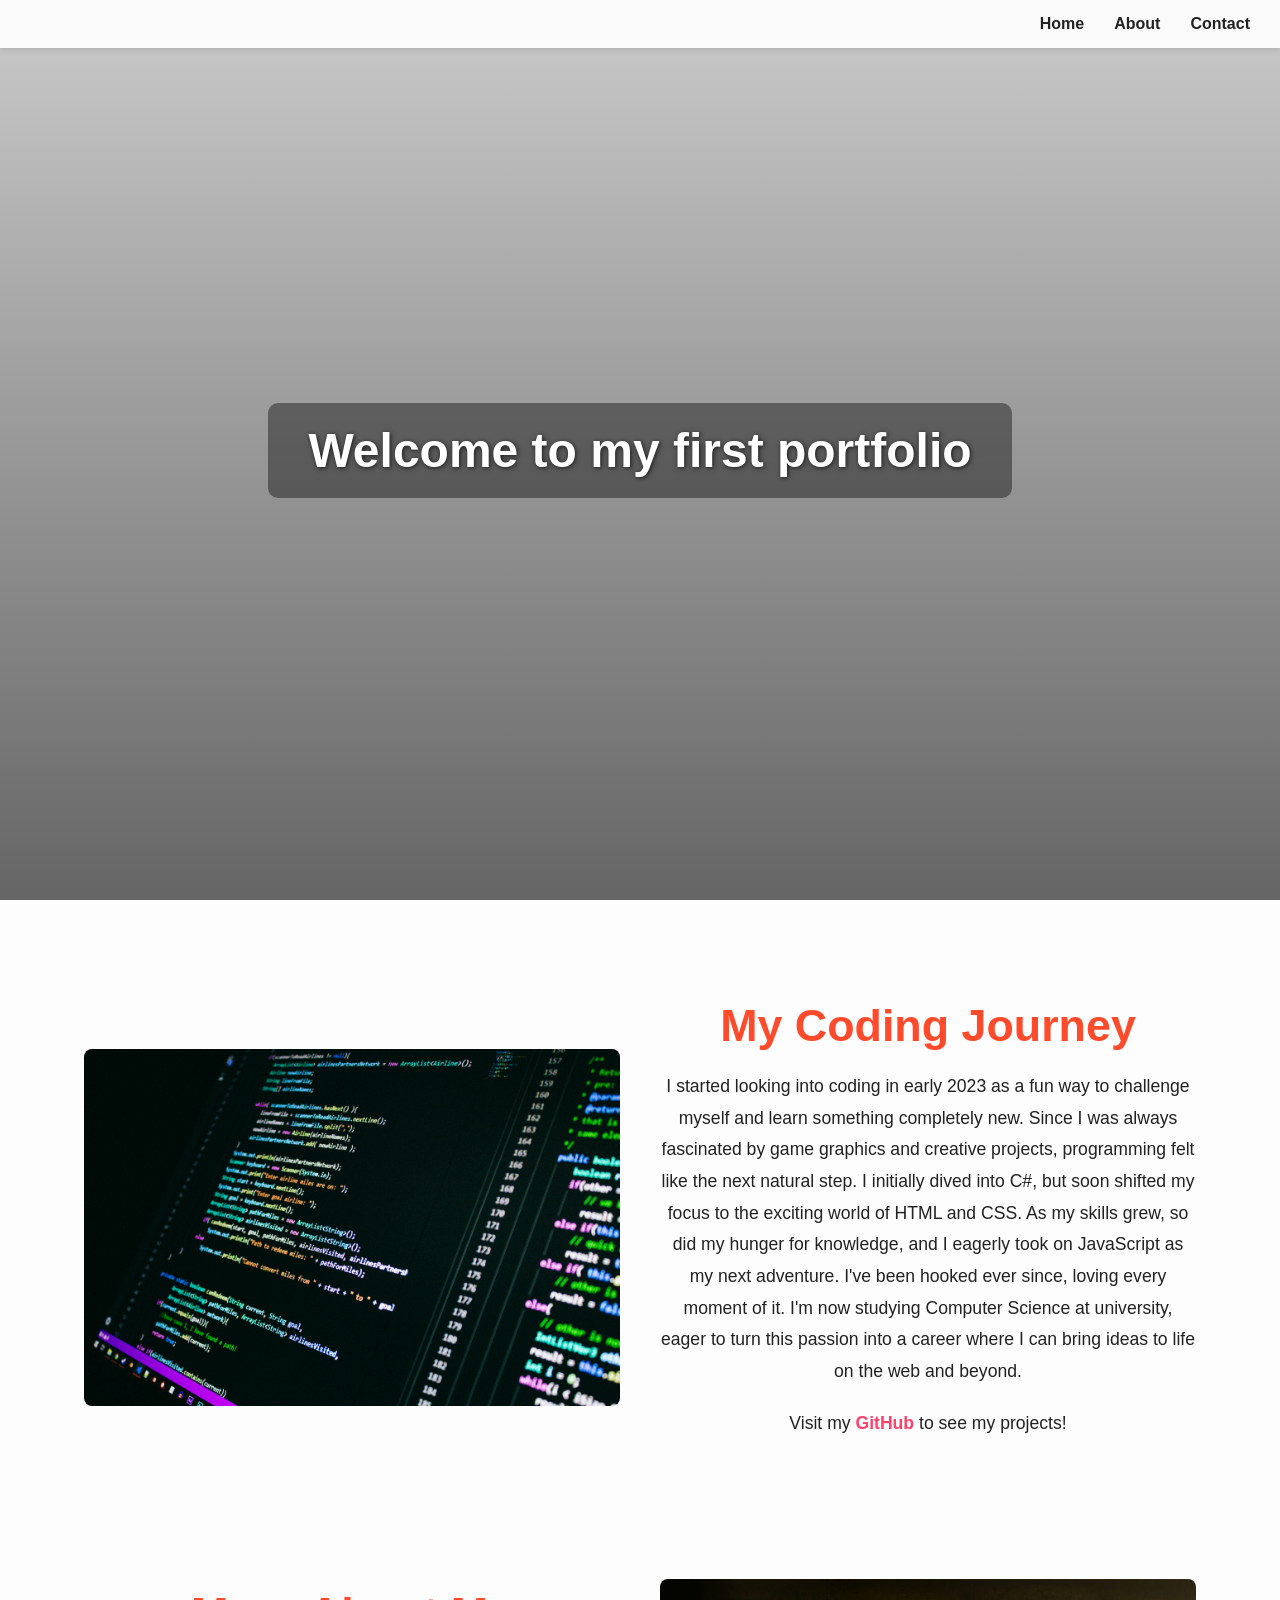
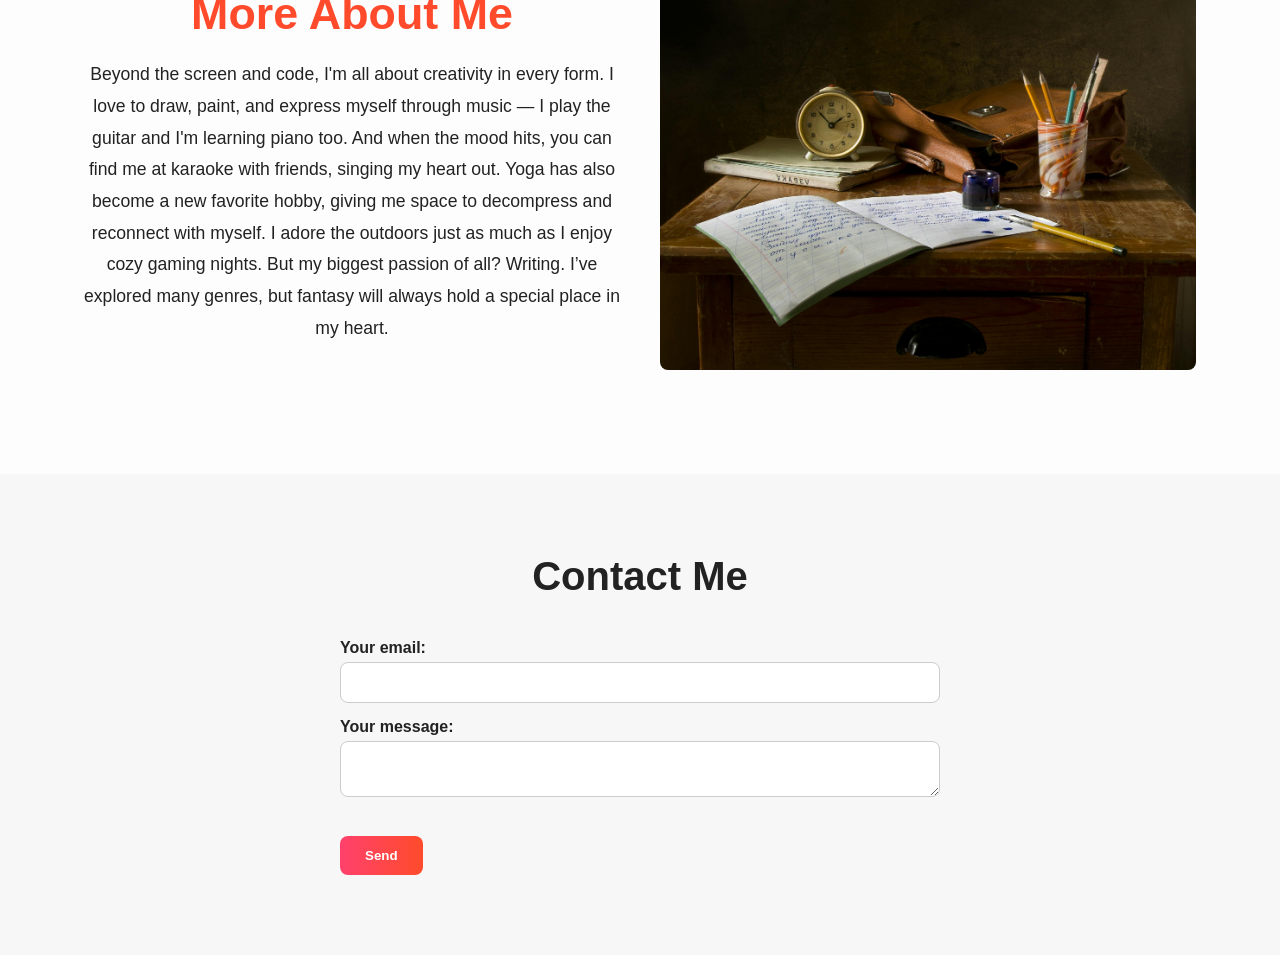
==== Portfolio/index.html @ 624e53d0 "Final update to the repository." ====
<!DOCTYPE html>
<html lang="en">
<head>
  <meta charset="UTF-8" />
  <title>My Portfolio</title>
  <link rel="stylesheet" href="styles.css" />
</head>
<body>

  <!-- NAV BAR -->
  <nav>
    <ul>
      <li><a href="#home">Home</a></li>
      <li><a href="#about">About</a></li>
      <li><a href="#contact">Contact</a></li>
    </ul>
  </nav>

  <!-- HERO VIDEO BANNER -->
  <section id="home" class="hero">
    <video autoplay muted loop id="bg-video">
      <source src="Animation/typing.mp4" type="video/mp4">
      Your browser does not support HTML5 video.
    </video>
    <div class="overlay"></div>
    <div class="hero-content">
      <h1>Welcome to my first portfolio</h1>
    </div>
  </section>

  <!-- ABOUT CODING SECTION -->
  <section id="about" class="two-column">
    <div class="photo">
      <img src="Img/coding.jpg" alt="Coding Photo" />
    </div>
    <div class="text-centered">
      <h2>My Coding Journey</h2>
      <p>
        I started looking into coding in early 2023 as a fun way to challenge myself and learn something completely new.
        Since I was always fascinated by game graphics and creative projects, programming felt like the next natural step.
        I initially dived into C#, but soon shifted my focus to the exciting world of HTML and CSS.
        As my skills grew, so did my hunger for knowledge, and I eagerly took on JavaScript as my next adventure.
        I've been hooked ever since, loving every moment of it.
        I'm now studying Computer Science at university, eager to turn this passion into a career where I can bring ideas to life on the web and beyond.
      </p>
      <p>
        Visit my <a href="https://github.com/yourusername" target="_blank">GitHub</a> to see my projects!
      </p>
    </div>
  </section>

  <!-- ABOUT HOBBIES SECTION -->
  <section class="two-column reverse">
    <div class="photo">
      <img src="Img/create.jpg" alt="Creative Hobbies Photo" />
    </div>
    <div class="text-centered">
      <h2>More About Me</h2>
      <p>
        Beyond the screen and code, I'm all about creativity in every form.
        I love to draw, paint, and express myself through music — I play the guitar and I'm learning piano too.
        And when the mood hits, you can find me at karaoke with friends, singing my heart out.
        Yoga has also become a new favorite hobby, giving me space to decompress and reconnect with myself.
        I adore the outdoors just as much as I enjoy cozy gaming nights.
        But my biggest passion of all? Writing.
        I’ve explored many genres, but fantasy will always hold a special place in my heart.
      </p>
    </div>
  </section>

  <!-- CONTACT SECTION -->
  <section id="contact">
    <h2>Contact Me</h2>
    <form action="https://formspree.io/f/movdkzdz" method="POST">
      <label>
        Your email:
        <input type="email" name="email" required />
      </label>
      <label>
        Your message:
        <textarea name="message" required></textarea>
      </label>
      <button type="submit">Send</button>
    </form>
  </section>

</body>
</html>
---- Portfolio/styles.css ----
* {
  margin: 0;
  padding: 0;
  box-sizing: border-box;
  font-family: 'Verdana', Geneva, Tahoma, sans-serif;
}

body {
  background-color: #fdfdfd;
  color: #222;
}

/* Nav */
nav {
  background-color: rgba(255, 255, 255, 0.9);
  padding: 15px 30px;
  position: fixed;
  top: 0;
  width: 100%;
  z-index: 100;
  box-shadow: 0 2px 5px rgba(0, 0, 0, 0.1);
}

nav ul {
  display: flex;
  justify-content: flex-end;
  list-style: none;
}

nav ul li {
  margin-left: 30px;
}

nav ul li a {
  color: #222;
  text-decoration: none;
  font-weight: bold;
  position: relative;
  transition: color 0.3s ease;
}

nav ul li a::after {
  content: '';
  display: block;
  height: 2px;
  width: 0%;
  background-color: #FF416C;
  transition: width 0.3s ease;
  position: absolute;
  bottom: -5px;
  left: 0;
}

nav ul li a:hover {
  color: #FF416C;
}

nav ul li a:hover::after {
  width: 100%;
}

/* Hero Video Banner */
.hero {
  position: relative;
  height: 100vh;
  overflow: hidden;
}

#bg-video {
  position: absolute;
  top: 0;
  left: 0;
  width: 100%;
  height: 100%;
  object-fit: cover;
  z-index: -1;
  filter: grayscale(100%) brightness(0.8);
}


.hero-content {
  position: relative;
  height: 100%;
  display: flex;
  justify-content: center;
  align-items: center;
  text-align: center;
}

.hero-content h1 {
  font-size: 3rem;
  padding: 20px 40px;
  background-color: rgba(0, 0, 0, 0.4); /* Semi-transparent black background */
  color: #ffffff;
  border-radius: 10px;
  text-shadow: 1px 1px 5px rgba(0, 0, 0, 0.7);
  animation: fadeIn 1s ease-in-out;
}

.hero .overlay {
  position: absolute;
  top: 0;
  left: 0;
  height: 100%;
  width: 100%;
  background: linear-gradient(to bottom, rgba(0, 0, 0, 0.2), rgba(0, 0, 0, 0.6));
  z-index: -1;
}

@keyframes fadeIn {
  from { opacity: 0; transform: translateY(-10px); }
  to { opacity: 1; transform: translateY(0); }
}

/* Two-column layout */
.two-column {
  display: flex;
  flex-wrap: wrap;
  align-items: center;
  margin: 80px 0;
  padding: 0 5%;
}

.two-column .photo,
.two-column .text-centered {
  flex: 1 1 50%;
  padding: 20px;
}

.two-column .photo img {
  width: 100%;
  height: auto;
  border-radius: 8px;
  transition: transform 0.4s ease, box-shadow 0.4s ease;
}

.two-column .photo img:hover {
  transform: scale(1.05);
  box-shadow: 0 10px 25px rgba(0,0,0,0.15);
}

.two-column .text-centered {
  text-align: center;
}

.two-column .text-centered h2 {
  font-size: 2.8rem;
  color: #FF4B2B;
  margin-bottom: 20px;
}

.two-column .text-centered p {
  font-size: 1.1rem;
  line-height: 1.8;
  max-width: 600px;
  margin: 0 auto 20px;
  color: #222;
}

.two-column .text-centered a {
  color: #FF416C;
  font-weight: bold;
  text-decoration: none;
  transition: color 0.3s ease;
}

.two-column .text-centered a:hover {
  color: #FF4B2B;
  text-decoration: underline;
}

/* Reversed order */
.two-column.reverse {
  flex-direction: row-reverse;
}

/* Contact Section */
#contact {
  background-color: #f7f7f7;
  padding: 80px 20px;
  text-align: center;
}

#contact h2 {
  margin-bottom: 40px;
  font-size: 2.5rem;
  color: #222;
}

#contact form {
  max-width: 600px;
  margin: 0 auto;
  text-align: left;
}

#contact label {
  display: block;
  margin-bottom: 15px;
  font-weight: bold;
}

#contact input,
#contact textarea {
  width: 100%;
  padding: 12px;
  margin-top: 5px;
  border: 1px solid #ccc;
  border-radius: 8px;
  transition: box-shadow 0.3s ease, border 0.3s ease;
}

#contact input:focus,
#contact textarea:focus {
  box-shadow: 0 0 5px #FF4B2B;
  border-color: #FF4B2B;
}

#contact button {
  padding: 12px 25px;
  border: none;
  background: linear-gradient(to right, #FF416C, #FF4B2B);
  color: white;
  cursor: pointer;
  border-radius: 8px;
  margin-top: 20px;
  font-weight: bold;
  transition: transform 0.3s ease, box-shadow 0.3s ease;
}

#contact button:hover {
  transform: scale(1.05);
  box-shadow: 0 5px 15px rgba(0,0,0,0.2);
}
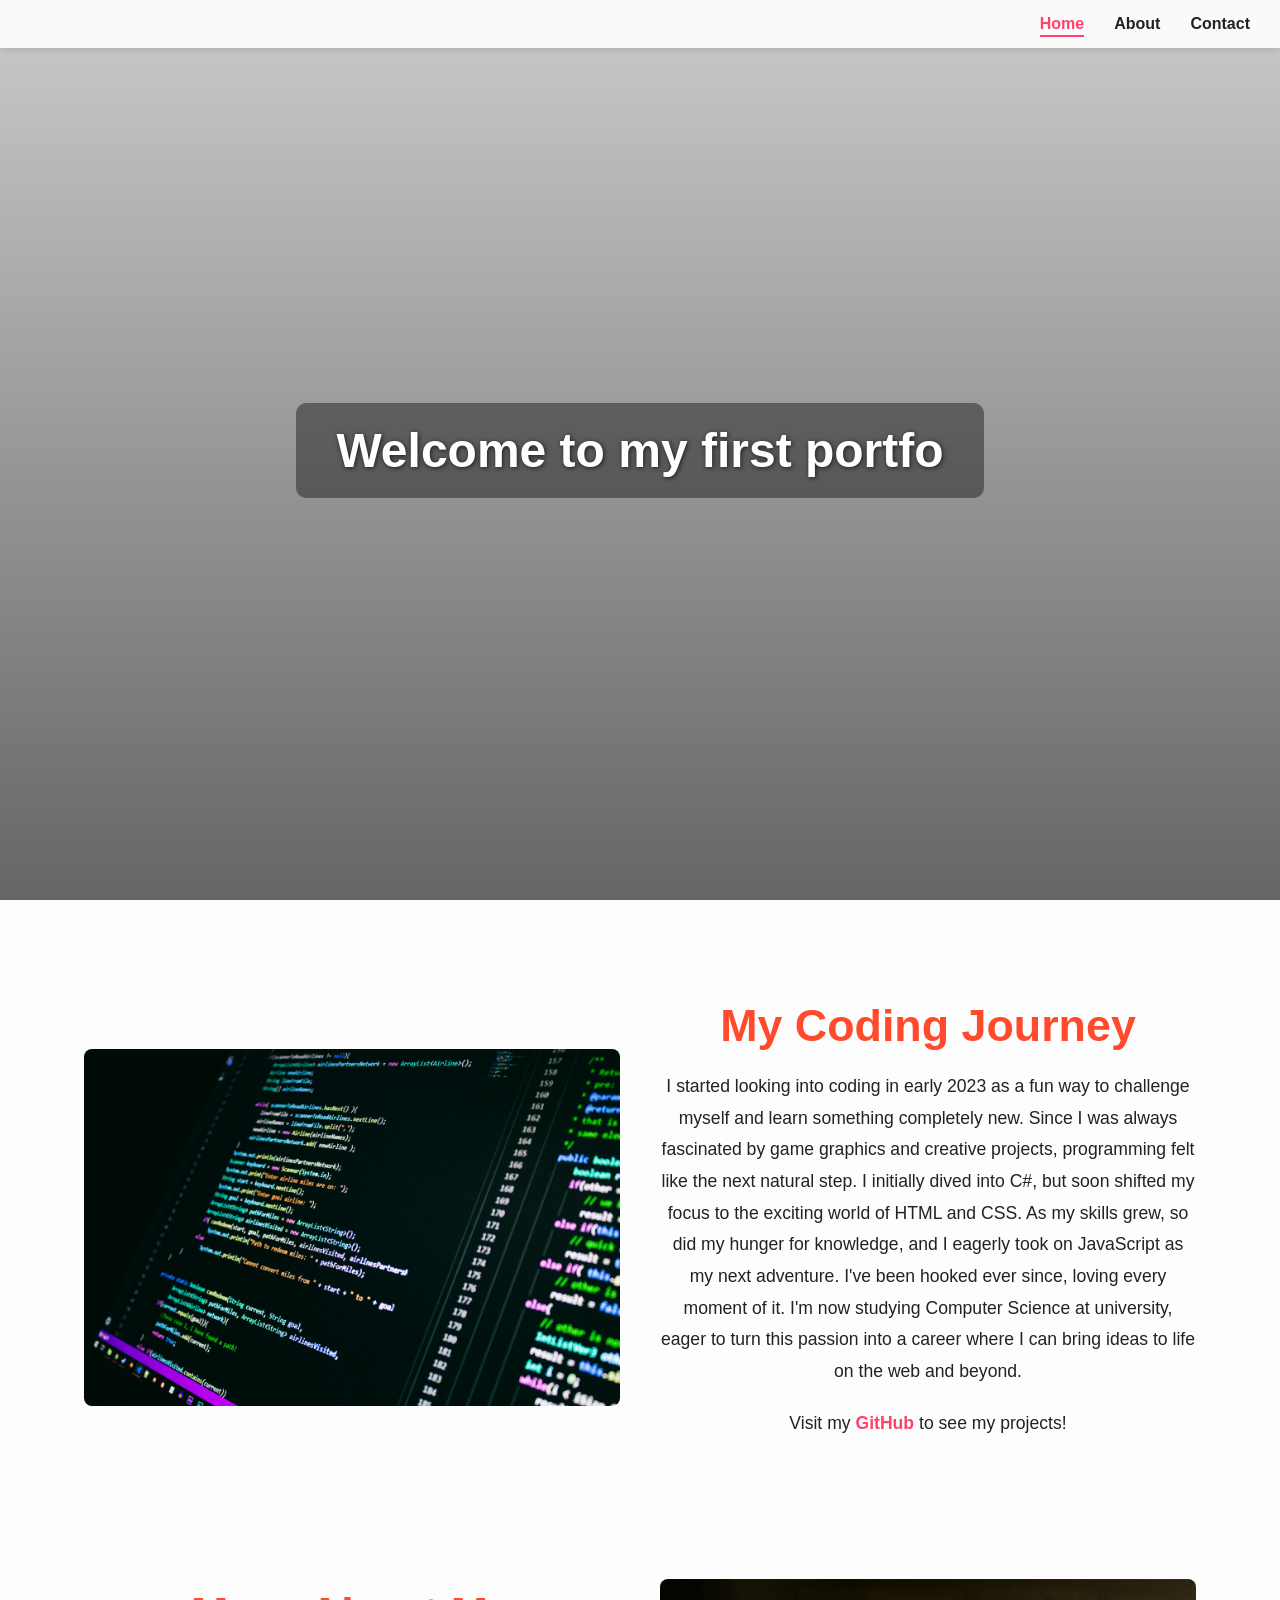
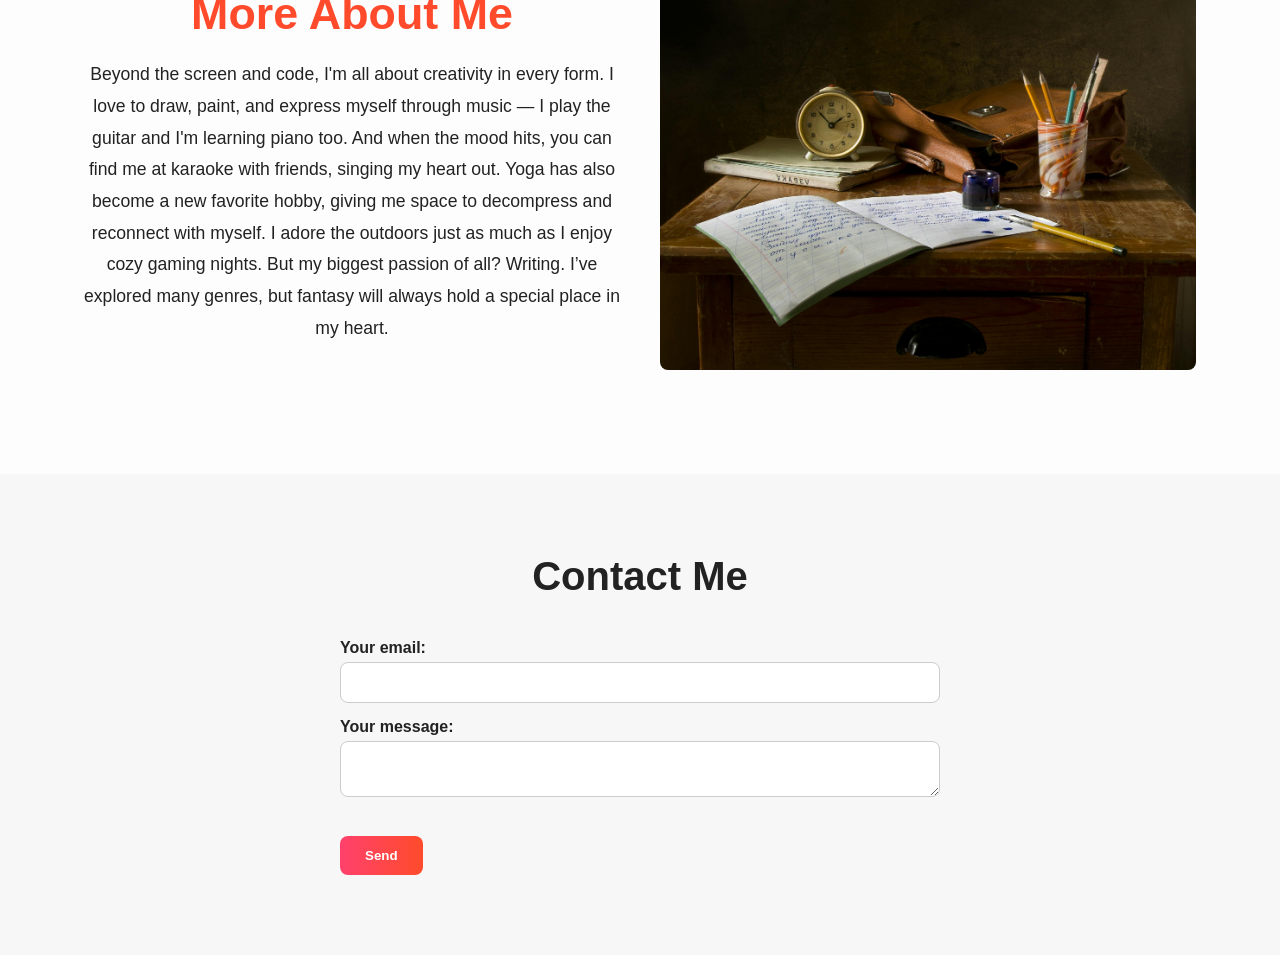
==== commit 4f8b0b61: "Portfolio update" ====
--- a/Portfolio/index.html
+++ b/Portfolio/index.html
@@ -18,7 +18,7 @@
 
   <!-- HERO VIDEO BANNER -->
   <section id="home" class="hero">
-    <video autoplay muted loop id="bg-video">
+    <video autoplay muted loop id="bg-video" playsinline>
       <source src="Animation/typing.mp4" type="video/mp4">
       Your browser does not support HTML5 video.
     </video>
@@ -44,7 +44,7 @@
         I'm now studying Computer Science at university, eager to turn this passion into a career where I can bring ideas to life on the web and beyond.
       </p>
       <p>
-        Visit my <a href="https://github.com/yourusername" target="_blank">GitHub</a> to see my projects!
+        Visit my <a href="https://github.com/yourusername" target="_blank" rel="noopener">GitHub</a> to see my projects!
       </p>
     </div>
   </section>
@@ -84,5 +84,11 @@
     </form>
   </section>
 
+  <!-- Back to top button -->
+  <button id="backToTop" aria-label="Back to top">↑</button>
+
+  <!-- Main JavaScript -->
+  <script defer src="main.js"></script>
+
 </body>
 </html>
--- a/Portfolio/styles.css
+++ b/Portfolio/styles.css
@@ -230,4 +230,54 @@
 #contact button:hover {
   transform: scale(1.05);
   box-shadow: 0 5px 15px rgba(0,0,0,0.2);
-}+}
+
+/* Active link style (set by JS) */
+nav ul li a.active {
+  color: #FF416C;
+}
+nav ul li a.active::after {
+  width: 100%;
+}
+
+/* Nav shadow on scroll (set by JS) */
+nav.scrolled {
+  box-shadow: 0 4px 12px rgba(0,0,0,0.12);
+}
+
+/* Reveal on scroll (set by JS) */
+.reveal {
+  opacity: 0;
+  transform: translateY(24px);
+  transition: opacity .6s ease, transform .6s ease;
+}
+.in-view {
+  opacity: 1;
+  transform: none;
+}
+
+/* Back to top button */
+#backToTop {
+  position: fixed;
+  right: 20px;
+  bottom: 24px;
+  width: 44px;
+  height: 44px;
+  border: none;
+  border-radius: 50%;
+  background: #FF416C;
+  color: #fff;
+  font-size: 20px;
+  cursor: pointer;
+  box-shadow: 0 6px 18px rgba(0,0,0,0.25);
+  opacity: 0;
+  pointer-events: none;
+  transition: opacity .3s ease, transform .3s ease;
+}
+#backToTop.show {
+  opacity: 1;
+  pointer-events: auto;
+}
+#backToTop:hover {
+  transform: translateY(-3px);
+}
